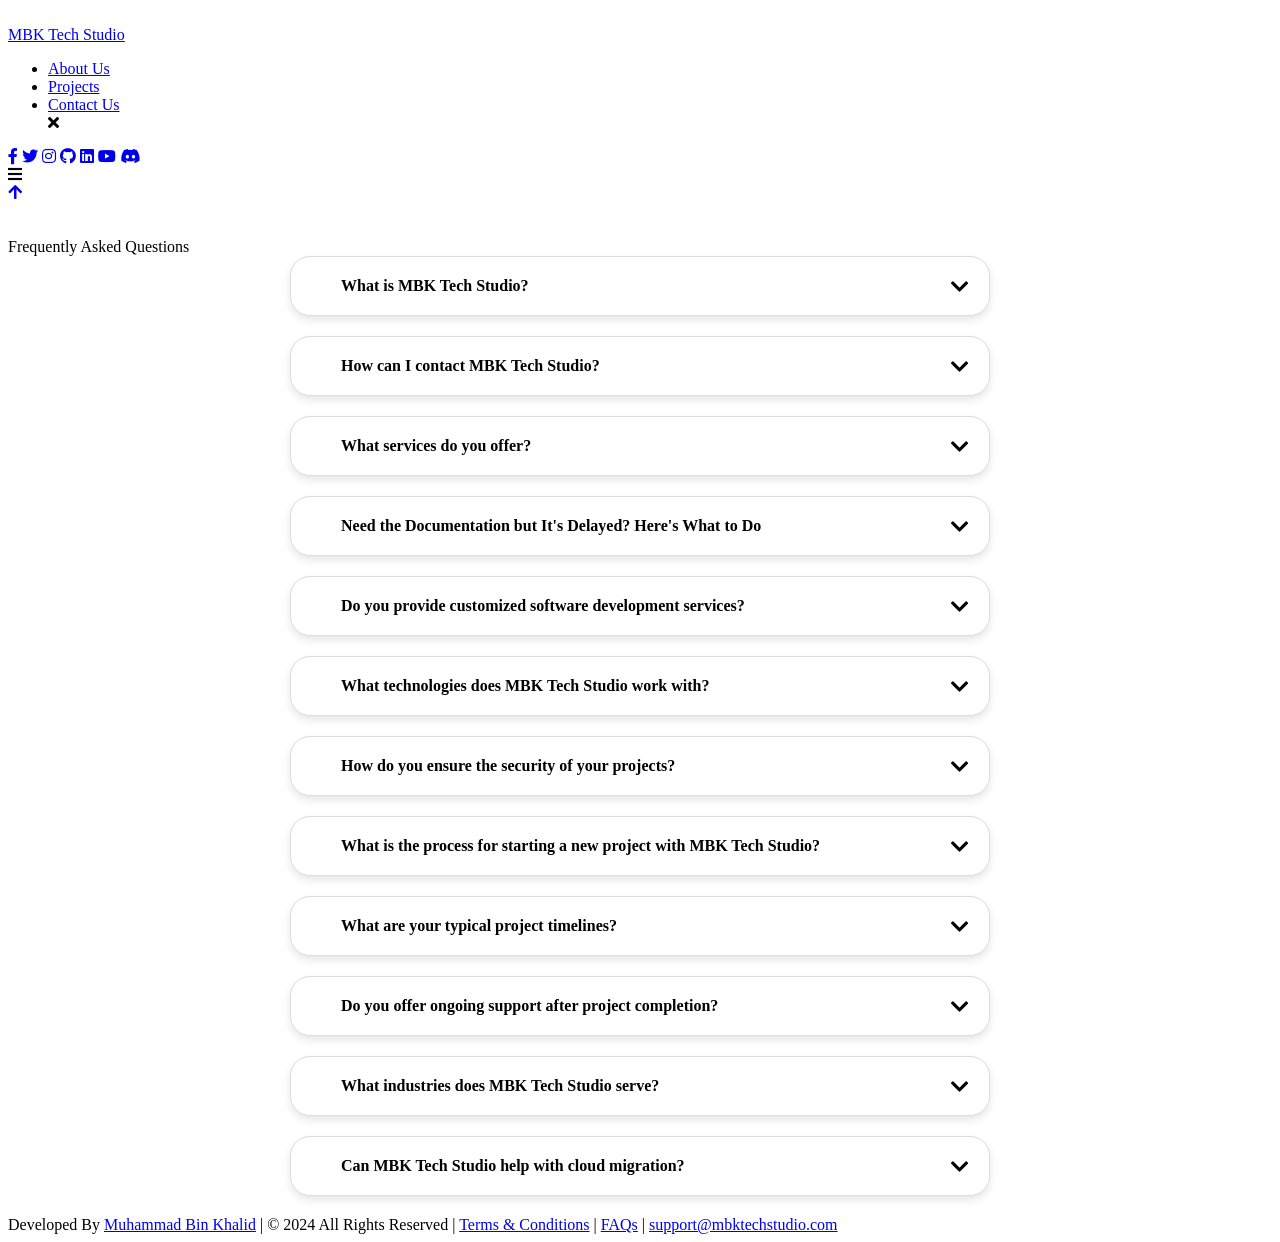
==== FAQs/index.html @ 92908526 "Add files via upload" ====
<!DOCTYPE html> 

<html lang="en" dir="ltr">

  <head>
    <meta charset="UTF-8"/>
    <link rel="stylesheet" href="https://cdnjs.cloudflare.com/ajax/libs/intl-tel-input/17.0.13/css/intlTelInput.css">
    <title>FAQs</title>
    <meta name="description" content="At MBK Tech Studio, We're A Team Of Passionate Tech Innovators">
    <link rel="stylesheet" href="https://mbktechstudio.com/Assets/style.css">
    <!-- Fontawesome CDN Link -->
    <link rel="stylesheet" href="https://cdnjs.cloudflare.com/ajax/libs/font-awesome/5.15.2/css/all.min.css" />
    <link rel="icon" type="image/x-icon" href="https://mbktechstudio.com/Assets/Images/dgicon.svg">
    <meta name="viewport" content="width=device-width, initial-scale=1.0" />
  </head>
  <style>
 
    body{
      background: url("https://mbktechstudio.com/Assets/Images/background.png") no-repeat;
      background-size: cover;
      scroll-behavior: smooth;
    }

    .faq-container {
      width: 90%;
      max-width: 700px;
      margin: 0 auto;
    }

    .faq-item {
      margin-bottom: 20px;
      border: 1px solid #ddd;
      padding: 20px;
      background-color: #fff;
      border-radius: 20px;
      box-shadow: 0 4px 8px rgba(0, 0, 0, 0.1);
      transition: background-color 0.3s ease-in-out;
    }

    .faq-item:hover {
      background-color: #f5fcff; 
    }

    .faq-question {
      cursor: pointer;
      font-weight: bold;
      display: flex;
      justify-content: space-between;
      align-items: center;
      position: relative;
      padding-left: 30px;
      padding-right: 17px;
    }
   
    .faq-question::before {
      content: "\f078";  
      font-family: "Font Awesome 5 Free"; 
      position: absolute;
      right: 0;
      font-size: 20px;  
      color: #000000;  
      transition: transform 0.3s ease-in-out;
    }

    .faq-item.active .faq-question::before {
      content: "\f077";
      font-size: 20px;  
    }

    .faq-answer {
      max-height: 0;
      overflow: hidden;
      opacity: 0;
      padding-left: 30px;
      transition: max-height 0.4s ease-in-out, opacity 0.4s ease-in-out;
    }

    .faq-item.active .faq-answer {
      margin-top: 10px;
      max-height: 500px;  
      opacity: 1;
    }

    .faq-item.active {
      background-color: #e6f7ff;  
    }

    .hs {
      display: inline-block;
    }
    
    .hs a {
      color: #8ba7f3;
      font-size: 17px;
    }
    
    .hs a:hover {
      color: #377a77;
      transition: all 0.3s ease;
    }
    
    .faq-answer ul li {
      padding: 2px 0px 2px;
      list-style-type: decimal;
      font-weight: bold;
    }
    
    .faq-answer ul {
      padding: 0px 5px;
    }
    .faq-answer ul h3 {
      text-align: left;
    }
  </style>
  <!-- Ask For Cookie Consent-->
  <div id="cookie"></div>

  <!-- navgaition menu -->
  <header>   
    
    <nav>

      <div class="navbar">

        <div class="logo">

          <div class="image">
            <img src="https://mbktechstudio.com/Assets/Images/dg.svg" alt=""/>
          </div>

          <div class="text">
            <a href="#">MBK Tech Studio</a>
          </div>

        </div>

        <ul class="menu">

          <li><a href="#about">About Us</a></li>
          <li><a href="#services">Projects</a></li>
          <li><a href="#contact">Contact Us</a></li>

          <div class="cancel-btn">
            <i class="fas fa-times"></i>
          </div>

        </ul>

        <div class="media-icons">

          <a href="https://www.facebook.com/people/MBK-Tech-Studio/61559079077988/" target="_blank"><i class="fab fa-facebook-f"></i></a>
          <a href="https://x.com/ibnekhalid28"                                      target="_blank"><i class="fab fa-twitter"></i></a>
          <a href="https://instagram.com/mbktech.studios"                           target="_blank"><i class="fab fa-instagram"></i></a>
          <a href="https://github.com/MIbnEKhalid"                                  target="_blank"><i class="fab fa-github"></i></a>
          <a href="https://www.linkedin.com/in/muhammad-bin-khalid-89711b25b"       target="_blank"><i class="fab fa-linkedin"></i></a>
          <a href="https://youtube.com/@MBKTechStudios"                             target="_blank"><i class="fab fa-youtube"></i></a>
          <a href="https://discord.gg/MUAyAeckrM"                                   target="_blank"><i class="fab fa-discord"></i></a>

        </div>

      </div>

      <div class="menu-btn">
        <i class="fas fa-bars"></i>
      </div>

    </nav>

  </header>

  <body>

    <!-- Move to up button -->
    <div class="scroll-button">
      <a href="#about"><i class="fas fa-arrow-up"></i></a>
    </div>

    <section  class="about" id="about">        
      <br>
      <br>
      <div class="title"><span>Frequently Asked Questions</span></div>

      <div class="faq-container">

        <div class="faq-item">
          <div class="faq-question">What is MBK Tech Studio?</div>
          <div class="faq-answer">
            MBK Tech Studio is a team of passionate tech innovators united by a mission to empower creators and problem-solvers through cutting-edge technology and software development solutions.
          </div>
        </div>
    
        <div class="faq-item">
          <div class="faq-question">How can I contact MBK Tech Studio?</div>
          <div class="faq-answer">
            You can contact MBK Tech Studio via the contact form on our website or by sending an email to support@mbktechstudio.com. We strive to respond to all inquiries within 24-48 hours.
          </div>
        </div>
    
        <div class="faq-item">
          <div class="faq-question">What services do you offer?</div>
          <div class="faq-answer">
            We offer a wide range of services, including software development, cloud solutions, DevOps consulting, and more. We are dedicated to providing tailored solutions that meet the unique needs of each client.
          </div>
        </div>

        <div class="faq-item">
          <div class="faq-question">Need the Documentation but It's Delayed? Here's What to Do </div>
          <div class="faq-answer">
            <ul style="text-align: left;">
              <li>
                 <h3>Submit a Request on the Documentation Page</h3>
              </li>
              If you're looking for documentation for a specific project (e.g., docs.mbktechstudio.com/project1), use the contact form on that page to let me know.
              <li>
                 <h3>Main Contact Form</h3>
              </li>
              If the documentation page doesn't exist yet, please submit a request through the contact form on the main site: <div class="hs"><a href="https://mbktechstudio.com/#contact" target="_blank">mbktechstudio.com</a></div>
              <li>
                 <h3>Reach Out on Social Media</h3>
              </li>
              You can also contact me on through Social Media (Instagram Prefred).

              <li>
                 <h3>Need a Faster Response?</h3>
              </li>
              Here's my Phone Number: +923264552255. Feel Free To Bully Me until I Upload The Documentation!
           </ul>          </div>
        </div>

        <div class="faq-item">
          <div class="faq-question">Do you provide customized software development services?</div>
          <div class="faq-answer">
            Yes, we specialize in custom software development tailored to your business needs. Our team works closely with clients to deliver software solutions that fit their specific goals, from concept to deployment.
          </div>
        </div>
        
        <div class="faq-item">
          <div class="faq-question">What technologies does MBK Tech Studio work with?</div>
          <div class="faq-answer">
            We work with a wide range of modern technologies, including but not limited to JavaScript, Python, C#, Unity, AWS, Azure, Docker, Kubernetes, and various CI/CD tools. Our expertise spans both frontend and backend development, cloud solutions, and mobile app development.
          </div>
        </div>
        
        <div class="faq-item">
          <div class="faq-question">How do you ensure the security of your projects?</div>
          <div class="faq-answer">
            Security is a top priority for us. We follow best practices in coding and architecture, including regular security audits, encryption, and secure coding standards to safeguard data and protect your applications from potential threats.
          </div>
        </div>
        
        <div class="faq-item">
          <div class="faq-question">What is the process for starting a new project with MBK Tech Studio?</div>
          <div class="faq-answer">
            To start a new project, you can reach out to us through our contact page or email us at project@mbktechstudio.com. We'll schedule an initial consultation to understand your requirements, provide a proposal, and outline the steps to get started.
          </div>
        </div>
        
        <div class="faq-item">
          <div class="faq-question">What are your typical project timelines?</div>
          <div class="faq-answer">
            Project timelines vary depending on the scope and complexity of the work. After an initial consultation and requirement analysis, we provide a timeline estimate tailored to your project. We aim to deliver quality work on time and within budget.
          </div>
        </div>
        
        <div class="faq-item">
          <div class="faq-question">Do you offer ongoing support after project completion?</div>
          <div class="faq-answer">
            Yes, we offer ongoing support and maintenance for all our projects. Whether it's fixing bugs, implementing new features, or ensuring system stability, our team is here to assist you long after your project goes live.
          </div>
        </div>
        
        <div class="faq-item">
          <div class="faq-question">What industries does MBK Tech Studio serve?</div>
          <div class="faq-answer">
            We serve a wide range of industries, including e-commerce, healthcare, finance, gaming, and more. Our versatile expertise allows us to deliver effective solutions across different sectors.
          </div>
        </div>
        
        <div class="faq-item">
          <div class="faq-question">Can MBK Tech Studio help with cloud migration?</div>
          <div class="faq-answer">
            Absolutely! We specialize in cloud migration services, helping businesses transition from on-premise systems to cloud infrastructure. We ensure the migration process is smooth, secure, and aligned with your business goals.
          </div>
        </div>

      </div>
    </section>


  </body>

  <!-- Footer Section Start -->
  <footer>

    <div class="text">

      <span>Developed By <a href="https://github.com/MIbnEKhalid">Muhammad Bin Khalid</a> | &#169; 2024 All Rights Reserved | <a href="https://privacy.mbktechstudio.com/" target="_blank" >Terms & Conditions</a> | <a href="https://mbktechstudio.com/FAQS" target="_blank">FAQs</a> | <a href="mailto:support@mbktechstudio.com" title="support@mbktechstudio.com" >support@mbktechstudio.com</a> </span>
    
    </div>
  
  </footer>

  <script src="https://ajax.googleapis.com/ajax/libs/jquery/3.2.1/jquery.min.js"></script>
  <script src="https://cdnjs.cloudflare.com/ajax/libs/intl-tel-input/17.0.13/js/intlTelInput-jquery.min.js"></script>
  <script>
document.querySelectorAll('.faq-question').forEach(item => {
  item.addEventListener('click', function () {
    const faqItem = this.parentNode;
    faqItem.classList.toggle('active');
  });
});

  </script>
  <script>
    // Sticky Navigation Menu JS Code
    let nav = document.querySelector("nav");
let val;
window.onscroll = function() {
  if(document.documentElement.scrollTop > 20){
    nav.classList.add("sticky");
  }else{
    nav.classList.remove("sticky");
  }

}
</script>

</html>
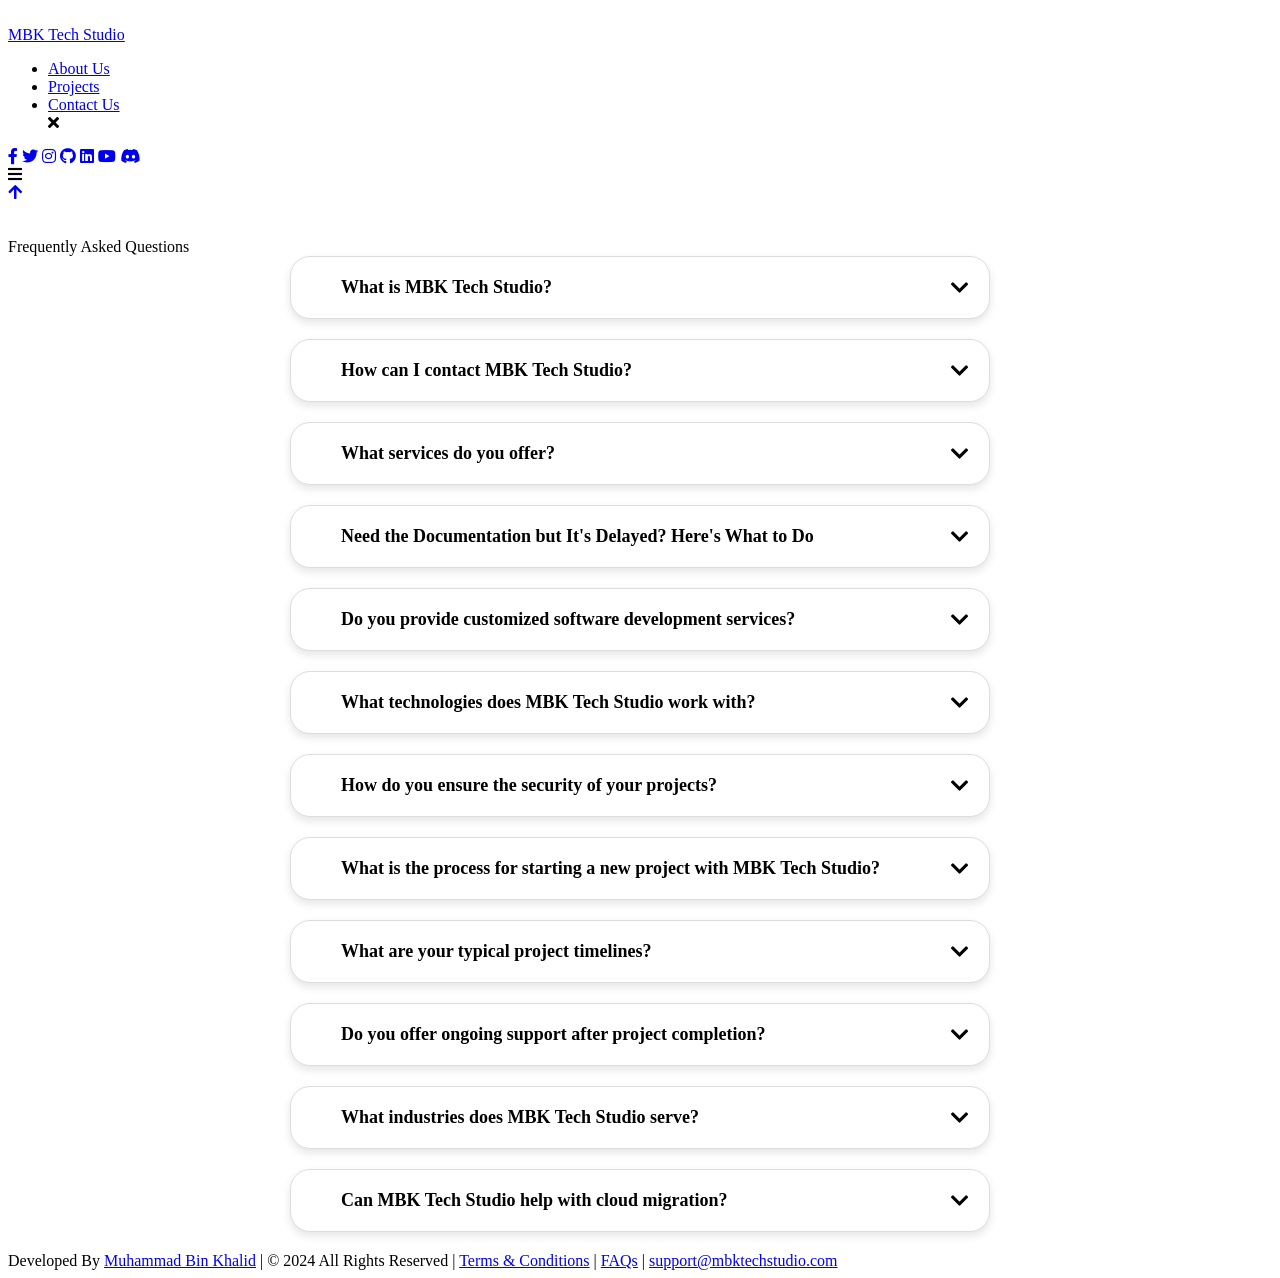
==== commit e67a1d19: "Update index.html" ====
--- a/FAQs/index.html
+++ b/FAQs/index.html
@@ -50,6 +50,7 @@
       position: relative;
       padding-left: 30px;
       padding-right: 17px;
+      font-size: large;
     }
    
     .faq-question::before {
@@ -71,12 +72,14 @@
       max-height: 0;
       overflow: hidden;
       opacity: 0;
+      font-size: 15px;
       padding-left: 30px;
-      transition: max-height 0.4s ease-in-out, opacity 0.4s ease-in-out;
+      transition: opacity 0s ease-out, max-height 0s ease-out;
+      transition: max-height 0.4s ease-in, opacity 0.4s ease-in;
     }
 
     .faq-item.active .faq-answer {
-      margin-top: 10px;
+      margin-top: 5px;
       max-height: 500px;  
       opacity: 1;
     }
@@ -109,8 +112,10 @@
       padding: 0px 5px;
     }
     .faq-answer ul h3 {
+      font-size: 17px;
       text-align: left;
     }
+
   </style>
   <!-- Ask For Cookie Consent-->
   <div id="cookie"></div>
@@ -300,29 +305,28 @@
   
   </footer>
 
+  <script src="https://mbktechstudio.com/Assets/script.js"></script>
   <script src="https://ajax.googleapis.com/ajax/libs/jquery/3.2.1/jquery.min.js"></script>
   <script src="https://cdnjs.cloudflare.com/ajax/libs/intl-tel-input/17.0.13/js/intlTelInput-jquery.min.js"></script>
   <script>
-document.querySelectorAll('.faq-question').forEach(item => {
-  item.addEventListener('click', function () {
-    const faqItem = this.parentNode;
-    faqItem.classList.toggle('active');
-  });
-});
+
+    // Select all the FAQ question elements
+    document.querySelectorAll('.faq-question').forEach(item => {
+      item.addEventListener('click', function () {
+        const faqItem = this.parentNode;
+        
+        // Toggle the 'active' class for the clicked FAQ item
+        faqItem.classList.toggle('active');
+        
+        // Close other FAQ items if you want only one to be open at a time
+        document.querySelectorAll('.faq-item').forEach(otherItem => {
+          if (otherItem !== faqItem) {
+            otherItem.classList.remove('active');
+          }
+        });
+      });
+    });
 
   </script>
-  <script>
-    // Sticky Navigation Menu JS Code
-    let nav = document.querySelector("nav");
-let val;
-window.onscroll = function() {
-  if(document.documentElement.scrollTop > 20){
-    nav.classList.add("sticky");
-  }else{
-    nav.classList.remove("sticky");
-  }
-
-}
-</script>
-
-</html>+
+</html>
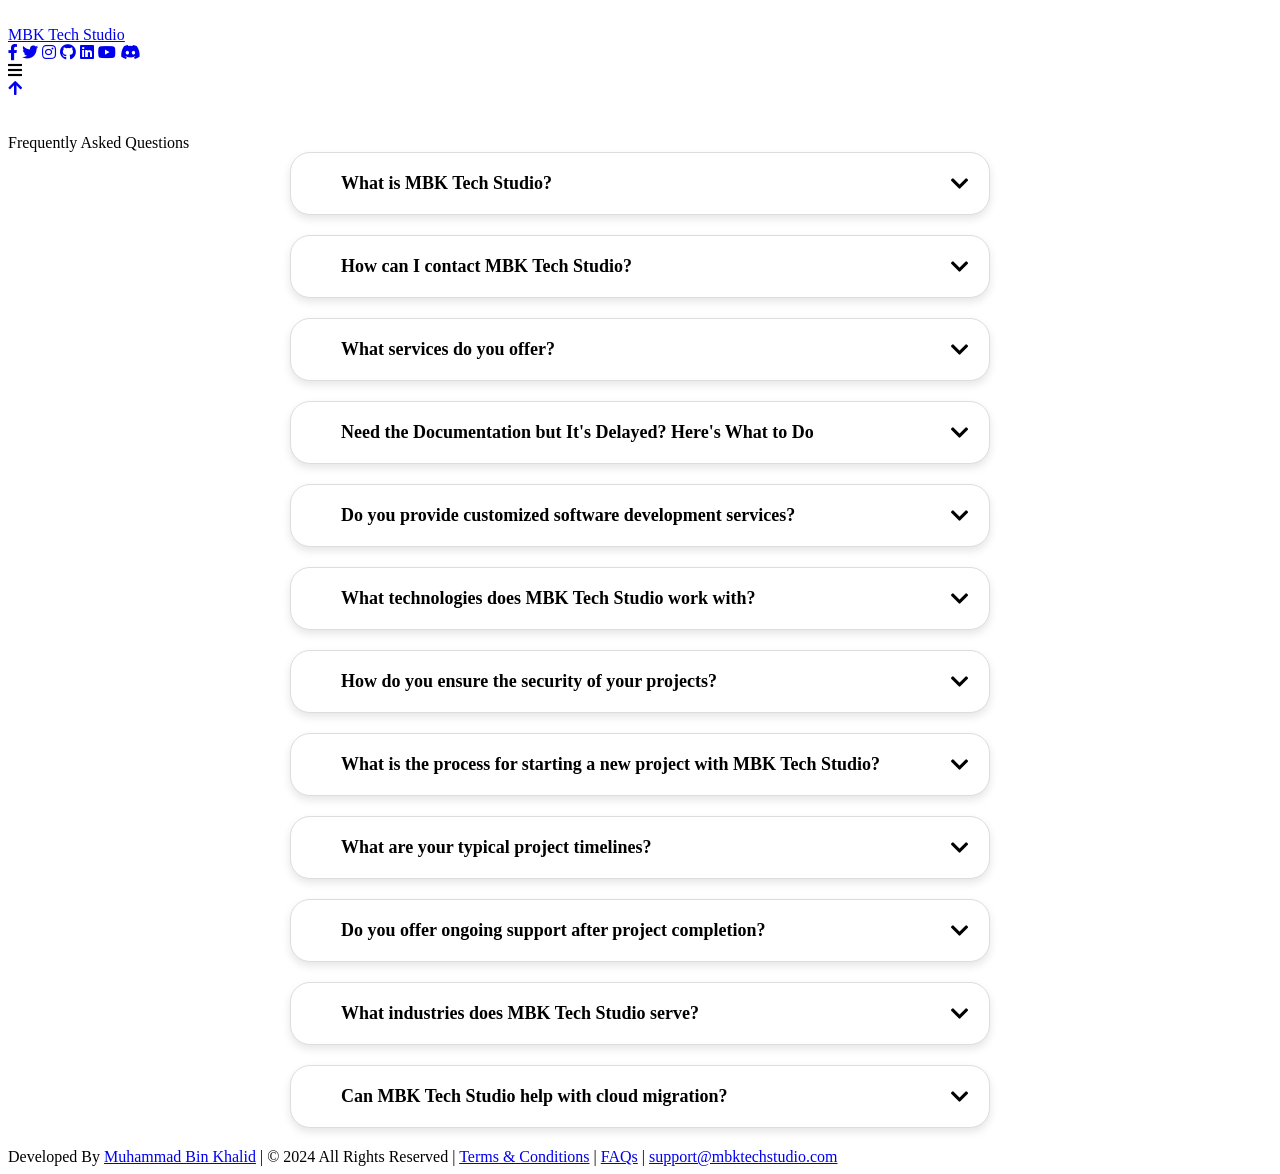
==== commit d576594b: "Update index.html" ====
--- a/FAQs/index.html
+++ b/FAQs/index.html
@@ -139,18 +139,6 @@
 
         </div>
 
-        <ul class="menu">
-
-          <li><a href="#about">About Us</a></li>
-          <li><a href="#services">Projects</a></li>
-          <li><a href="#contact">Contact Us</a></li>
-
-          <div class="cancel-btn">
-            <i class="fas fa-times"></i>
-          </div>
-
-        </ul>
-
         <div class="media-icons">
 
           <a href="https://www.facebook.com/people/MBK-Tech-Studio/61559079077988/" target="_blank"><i class="fab fa-facebook-f"></i></a>
